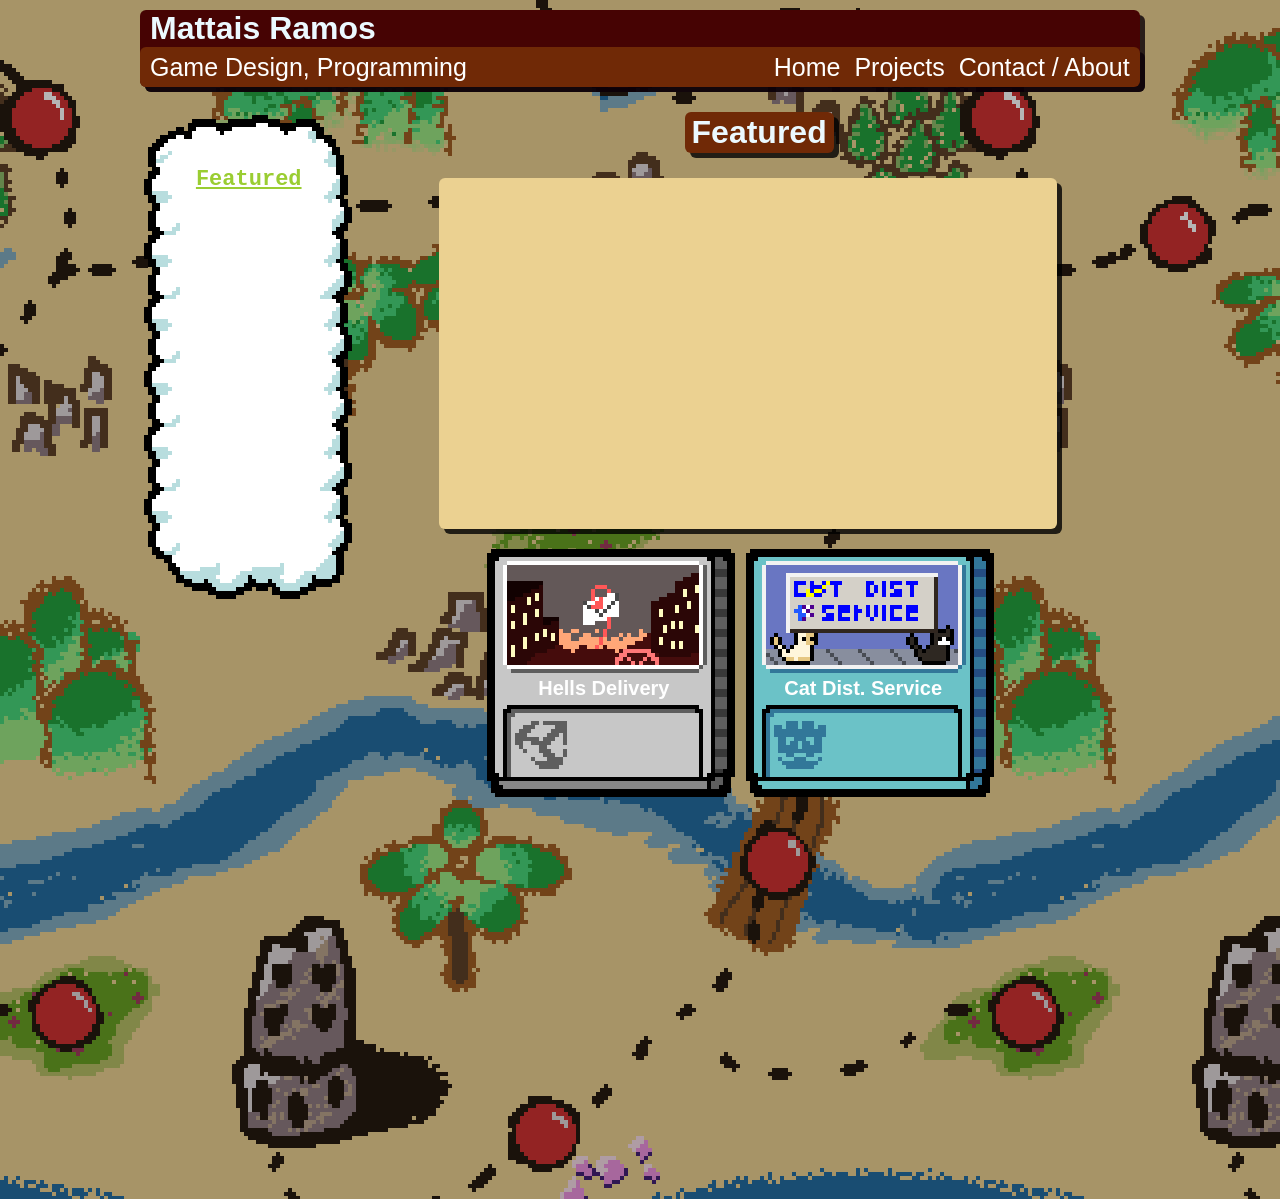
==== index.html @ 0dccd1d8 "Revert "update page titles" This reverts commit 664ba6760673d54da1ab7a30f8c1ce354d02087c." ====
<!DOCTYPE html> <!--tell the browser this is html-->

<html>

    <head>

        <meta charset="utf-8">
        <meta name="viewport" content="width=device-width,
        initial-scale=1">
        
        
        <link rel="stylesheet" href="style.css">

        <title>Home</title>
        
        <style>
            main
            {
                
                background-color: #ebd191;
                border-color: rgba(0, 0,0,0);
                
            }

            h1
            {
                color:#ebf9ff;
            }

            header
            {
                background-color: #702906;
            }

            header_container
            {
                background-color: #460303;
                
            }
        </style>

    </head>
    <body style="background-color: #ebd191;
    background-image: url(Images/WorldMapBackground.png);
    background-repeat: repeat-x;
    background-position-x: center;">

        

        <div class="box"> 
            
            
               <header_container>
            <titleText> <h1 style="margin-left: 1%;">Mattais Ramos</h1>  </titleText> 

            <header> <topBarLabel style="margin-left: 1%;"> Game Design, Programming </topBarLabel>  
            <a href="index.html"  style="margin-left: 29%;""><topBarLabel>Home</topBarLabel></a>
            <a href="projects.html"> <topBarLabel>Projects</topBarLabel></a>
            <a href="Contact.html"><topBarLabel>Contact / About</topBarLabel></a>
            </header>
            </header_container>
            
                <nav style="background-image: url(Images/NavBar.png);"> 
                <ul>
                    <li> <a href="#featured"><navLabel>Featured</navLabel></a></li>
                    <li>  </li>
                    <li>  </li>
                    <li>  </li>
                    <li>  </li>
                </ul>
                </nav>
                
                <main style="box-shadow: 5px 5px rgba(0, 0, 0, 0.8);
                background-color: #702906; 
                text-align: center;
                width: fit-content;
                height: fit-content;
                padding-bottom: 10px;
                padding-left: 5px;
                padding-right:5px;
                margin-left: 42%;
                grid-row: 2/3;">
                <h1>Featured</h1>
                </main>
                <br>
            <main style="width:80%; margin-left: 10%;
            grid-row: 3/4;">
            <br>
            <video src="Videos/Demo Reel (1).mp4" autoplay loop muted playsinline width="100%" height="32%"></video>
            <br>
            <br>
            </main>
            
            

             <div class="gridContainter" style="grid-row: 4/5;">
                

                <a href="HellsDelivery.html" style="margin-left: 50%;">
                    <button class = "cart" 
                    style="background-image: url(Images/HellsDeliveryCart.png);">
                        <gameLabel><h2>Hells Delivery</h2></gameLabel>
                    </button>
                </a>
                
                <a href="CatDistServ.html" style="margin-left: 50%;">
                <button class = "cart" 
                style="background-image: url(Images/CatDistServiceCart.png);">
                <gameLabel><h2>Cat Dist. Service</h2></gameLabel>
                </button>
                </a>

            </div>

            <br>
            
           
            

            

        </div>

        


        
    </body>

</html>
---- style.css ----
.box 
{
    max-width: 1000px;
    margin:50px auto;

    display: grid;
    grid-gap: 20px 10px;
    grid-template-columns: auto minmax(0, 1fr);
    justify-content: center;
}

html{
    scroll-padding-top: 80px;
}

header, nav, main, footer, titleText, cart, header_container
{
    border-radius: 6px;
}


.sticky
{
    position: -webkit-sticky;
    position: sticky;
}

header_container
{
    position: sticky;
    top: 0px;
    margin-top: -4%;
    background-color: rgb(255, 255, 255);
    grid-row: auto;
    grid-column: 1 / 4;
    height: auto;
    z-index: 10;
    box-shadow: 5px 5px rgba(12, 0, 8, 0.8);
}


header
{
    margin-top: 1%;
    background-color: rgb(56, 141, 190);
    height: 40px;
    align-content: center;
    box-shadow: 5px 5px rgba(12, 0, 8, 0.8);
}

nav
{
    position: -webkit-sticky;
    position: sticky;
    top:90px;
    grid-row: 2 / 20;
    grid-column: 1 / 2;
    width: 212px;
    height:500px
}


.projectInfo
{
    max-width: 1000px;
    margin:50px auto;

    display: grid;
    grid-gap: 20px 10px;
    grid-template-columns: auto minmax(0, 1fr);
}

main
{
    border: 2px, solid, rgb(46, 0, 0);
    background-color: rgb(90, 31, 31);
    margin-top: 5px;
    width:auto;
    height:fit-content;
    grid-row: auto;
    grid-column: auto;
    box-shadow: 5px 5px rgba(0, 0, 0, 0.8);
}

mainRight
{
    border: 2px, solid, rgba(255, 102, 0, 1);
    margin-top: 5px;
    height:auto;
    width: auto;
    grid-row: auto;
    grid-column: auto
}

footer
{
    grid-row: auto;
    grid-column: 1 / 4;
}

projectDesc
{
    border: 2px, solid, rgba(255, 102, 0, 1);
    margin-top: 0px;
    height:160px;
    grid-row: 4/ 5;
    grid-column: 1 / 4;
}

h1
{
    font-family: 'Segoe UI', Tahoma, Geneva, Verdana, sans-serif;
    color: rgb(56, 141, 190);
    margin: 0px 0px -10px 0px;
}

h2
{
    font-family: 'Segoe UI', Tahoma, Geneva, Verdana, sans-serif;
    color: rgb(255, 255, 255);
    margin-left: 10px;
    margin-top: 5px;
    margin-bottom: 5px;
}

h3
{
    font-family: 'Segoe UI', Tahoma, Geneva, Verdana, sans-serif;
    color: rgb(190, 190, 190);
    margin-left: 10px;
    margin-top: 5px;
    margin-bottom: 5px;
}

ul
{
    text-align: center;
    list-style-type: none;
    margin-top: 60px;
    margin-left: -21%;
}

li
{
    margin: auto auto;
    margin-top: 20px;
}

a
{
    text-decoration: none;
}

p
{
    font-size: 20px;
    margin-left: 10px;
    margin-right: 2px;
    font-family: 'Segoe UI', Tahoma, Geneva, Verdana, sans-serif;
    margin-top: 10px;
    color: rgb(24, 4, 4);
}

html
{
    scroll-behavior: smooth;
}

navLabel
{
    display: inline;
    font-size: 22px;
    font-family: monospace;
    font-weight: bold;
    margin: 0 0 0 10px;
    color: yellowgreen;
    text-decoration: underline;
}

topBarLabel
{
    display: inline;
    font-size: 25px;
    font-family: 'Segoe UI', Tahoma, Geneva, Verdana, sans-serif;
    margin: 0 0 0 10px;
    color: rgb(255, 255, 255);
}


.gridContainter
{
    display: grid;
    gap: 10px;
    grid-template-columns: repeat(3, 1fr);
    grid-template-rows: 40px 250px;
}

.cart
{
    max-width: 248px;
    min-width: 248px;
    max-height: 248px;
    min-height: 248px;
    margin:0px 0px, 0px, 0px;
}

gameLabel
{
    position: relative;

    top:15px;
    left: -5%;
    text-align: center;
    vertical-align: top;
}


.featureText
{
    max-width: 750px;
    max-height: 100px;
    margin:0px 0px, 0px, 0px;
    text-align: center;
}

cartridge
{
    grid-row: auto;
    grid-column: auto;
}

img
{
   vertical-align:middle;
}

button
{
    background-image: none;
    border: none;
    appearance: none;
    background-color: inherit;
    cursor: pointer;
}

centerText
{
    text-align: center;
    
}

videoLink
{
    font-size: 20px;
    font-family: sans-serif;
    color: yellowgreen;
    text-decoration: underline;
}

anno
{
    font-size: 16px;
    margin-left: 10px;
    margin-right: 2px;
    font-family: 'Segoe UI', Tahoma, Geneva, Verdana, sans-serif;
    margin-top: 10px;
    color: rgb(24, 4, 4);
    font-style: italic;
}

.carousel {
    overflow-x: auto;
    width: 80%;
    grid-row: auto;
    grid-column: 1/4;
    margin: 3em auto;
    display: flex;
    scroll-behavior: smooth;
    gap: 5em;
    scroll-snap-type: x mandatory;
    anchor-name: --carousel;
    scroll-marker-group: before;
}

.carousel::scroll-button(right)
{
    content: ">";
    width: 60px;
    height: 60px;
    cursor: pointer;
    position:fixed;
    position-anchor: --carousel;
    position-area: right center;
    translate: -50%;
    
}

.carousel::scroll-button(left)
{
    content: "<";
    width: 60px;
    height: 60px;
    cursor: pointer;
    position:fixed;
    position-anchor: --carousel;
    position-area: left center;
    translate: 50%;
    
}

.carousel::scroll-marker-group
{
    grid-row: auto;
    grid-column: 1/4;
    display: flex;
    justify-content: center;
    gap: 0.5em;

}

.carousel::-webkit-scrollbar{
    display: none;
}

.card
{
    scroll-snap-align: center;
    flex: 0 0 216px;
    aspect-ratio: 5/5;
    padding: 1em;
    background-color: rgba(245, 245, 220, 0);
    border-radius: .5em;
    text-align: center;
    align-content: center;
    scroll-snap-stop: always;
    cursor: pointer;
}

.card::scroll-marker{
    content: ' ';
    height: 1em;
    width: 1em;
    background-color: #001736;
    border-radius: 50%;
}

.card::scroll-marker:target-current
{
    background-color: #c916a5;
}

@media(max-width: 500px)
{
    .card
    {
        flex: 0 0 100%;
    }
}
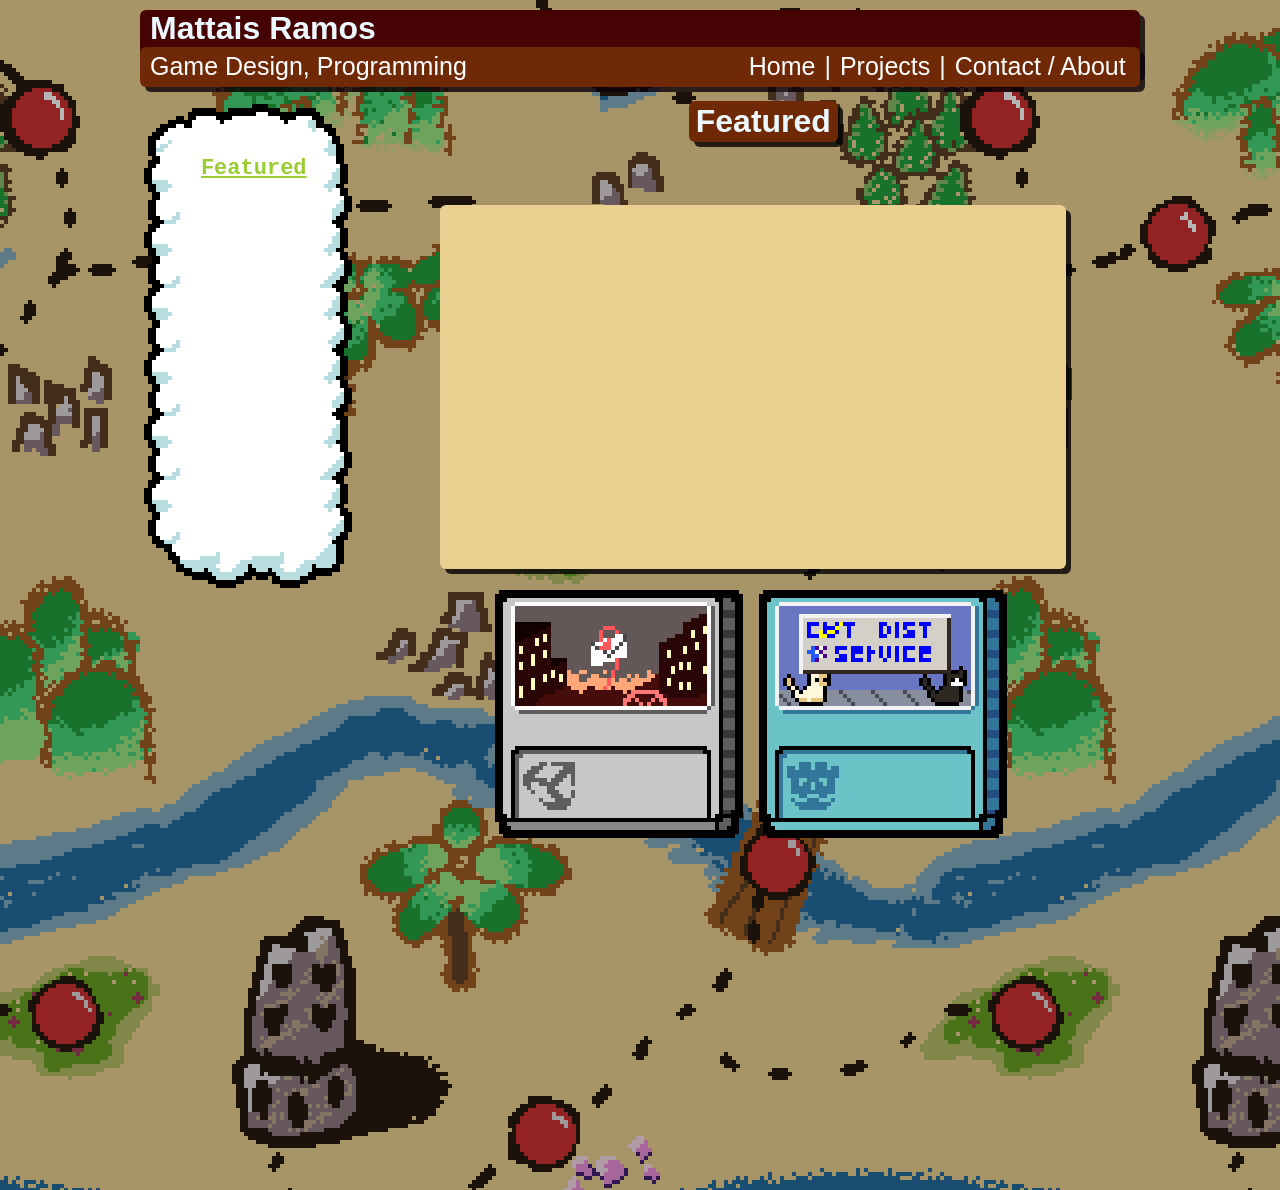
==== commit 17271287: "Fix for screen size adjustments" ====
--- a/index.html
+++ b/index.html
@@ -5,9 +5,8 @@
     <head>
 
         <meta charset="utf-8">
-        <meta name="viewport" content="width=device-width,
+        <meta name="viewport" content="width-device-width,
         initial-scale=1">
-        
         
         <link rel="stylesheet" href="style.css">
 
@@ -50,14 +49,19 @@
         <div class="box"> 
             
             
-               <header_container>
+              
+              <header_container >
             <titleText> <h1 style="margin-left: 1%;">Mattais Ramos</h1>  </titleText> 
 
             <header> <topBarLabel style="margin-left: 1%;"> Game Design, Programming </topBarLabel>  
-            <a href="index.html"  style="margin-left: 29%;""><topBarLabel>Home</topBarLabel></a>
+            <a href="index.html"  style="margin-left: 27%;"><topBarLabel>Home</topBarLabel></a>
+            <topBarLabel>|</topBarLabel>
             <a href="projects.html"> <topBarLabel>Projects</topBarLabel></a>
+             <topBarLabel>|</topBarLabel>
+           
             <a href="Contact.html"><topBarLabel>Contact / About</topBarLabel></a>
-            </header>
+            
+        </header>
             </header_container>
             
                 <nav style="background-image: url(Images/NavBar.png);"> 
@@ -79,36 +83,42 @@
                 padding-left: 5px;
                 padding-right:5px;
                 margin-left: 42%;
-                grid-row: 2/3;">
+                grid-column: 2/4;">
                 <h1>Featured</h1>
                 </main>
                 <br>
             <main style="width:80%; margin-left: 10%;
-            grid-row: 3/4;">
+            grid-column: 2/4;">
             <br>
-            <video src="Videos/Demo Reel (1).mp4" autoplay loop muted playsinline width="100%" height="32%"></video>
+            <video src="Videos/Demo Reel (1).mp4" autoplay loop muted playsinline width="100%" height="320px"></video>
             <br>
             <br>
             </main>
             
             
 
-             <div class="gridContainter" style="grid-row: 4/5;">
+             <div class="gridContainter" style="grid-column: 2/4;
+             display: inline;
+             text-align: center;
+             ">
                 
-
-                <a href="HellsDelivery.html" style="margin-left: 50%;">
-                    <button class = "cart" 
-                    style="background-image: url(Images/HellsDeliveryCart.png);">
-                        <gameLabel><h2>Hells Delivery</h2></gameLabel>
+                <div style="position: relative; display: inline;">
+                <a href="HellsDelivery.html">
+                    <button class = "cart" >
+                    <img src="Images/HellsDeliveryCart.png" style="width: 100%;">
+                        
                     </button>
                 </a>
+                </div>
                 
-                <a href="CatDistServ.html" style="margin-left: 50%;">
-                <button class = "cart" 
-                style="background-image: url(Images/CatDistServiceCart.png);">
-                <gameLabel><h2>Cat Dist. Service</h2></gameLabel>
+                <div style="position: relative; display: inline;">
+                <a href="CatDistServ.html">
+                <button >
+                <img src="Images/CatDistServiceCart.png" style="width: 100%;">
+                
                 </button>
                 </a>
+                </div>
 
             </div>
 
--- a/style.css
+++ b/style.css
@@ -5,7 +5,7 @@
 
     display: grid;
     grid-gap: 20px 10px;
-    grid-template-columns: auto minmax(0, 1fr);
+    grid-template-columns: auto minmax(0, 1fr)  minmax(0, 1fr);
     justify-content: center;
 }
 
@@ -43,7 +43,8 @@
 {
     margin-top: 1%;
     background-color: rgb(56, 141, 190);
-    height: 40px;
+    
+    height: 60%;
     align-content: center;
     box-shadow: 5px 5px rgba(12, 0, 8, 0.8);
 }
@@ -68,6 +69,7 @@
     display: grid;
     grid-gap: 20px 10px;
     grid-template-columns: auto minmax(0, 1fr);
+    width: 100%;
 }
 
 main
@@ -75,11 +77,12 @@
     border: 2px, solid, rgb(46, 0, 0);
     background-color: rgb(90, 31, 31);
     margin-top: 5px;
-    width:auto;
+  
     height:fit-content;
     grid-row: auto;
     grid-column: auto;
     box-shadow: 5px 5px rgba(0, 0, 0, 0.8);
+
 }
 
 mainRight
@@ -168,22 +171,24 @@
 
 navLabel
 {
-    display: inline;
+    display: grid;
     font-size: 22px;
     font-family: monospace;
     font-weight: bold;
     margin: 0 0 0 10px;
     color: yellowgreen;
     text-decoration: underline;
+    width: 100%;
 }
 
 topBarLabel
 {
-    display: inline;
+    
     font-size: 25px;
     font-family: 'Segoe UI', Tahoma, Geneva, Verdana, sans-serif;
     margin: 0 0 0 10px;
     color: rgb(255, 255, 255);
+    margin-left: 0.5%;
 }
 
 
@@ -192,26 +197,23 @@
     display: grid;
     gap: 10px;
     grid-template-columns: repeat(3, 1fr);
-    grid-template-rows: 40px 250px;
+
 }
 
 .cart
 {
-    max-width: 248px;
-    min-width: 248px;
-    max-height: 248px;
-    min-height: 248px;
     margin:0px 0px, 0px, 0px;
 }
 
 gameLabel
 {
-    position: relative;
-
-    top:15px;
-    left: -5%;
-    text-align: center;
-    vertical-align: top;
+    position: absolute;
+
+    top:54%;
+    left:46%;
+    width: 100%;
+    font-size: 80%;
+    transform: translate(-50%, -50%);
 }
 
 
@@ -231,7 +233,8 @@
 
 img
 {
-   vertical-align:middle;
+   
+   display: flex;
 }
 
 button
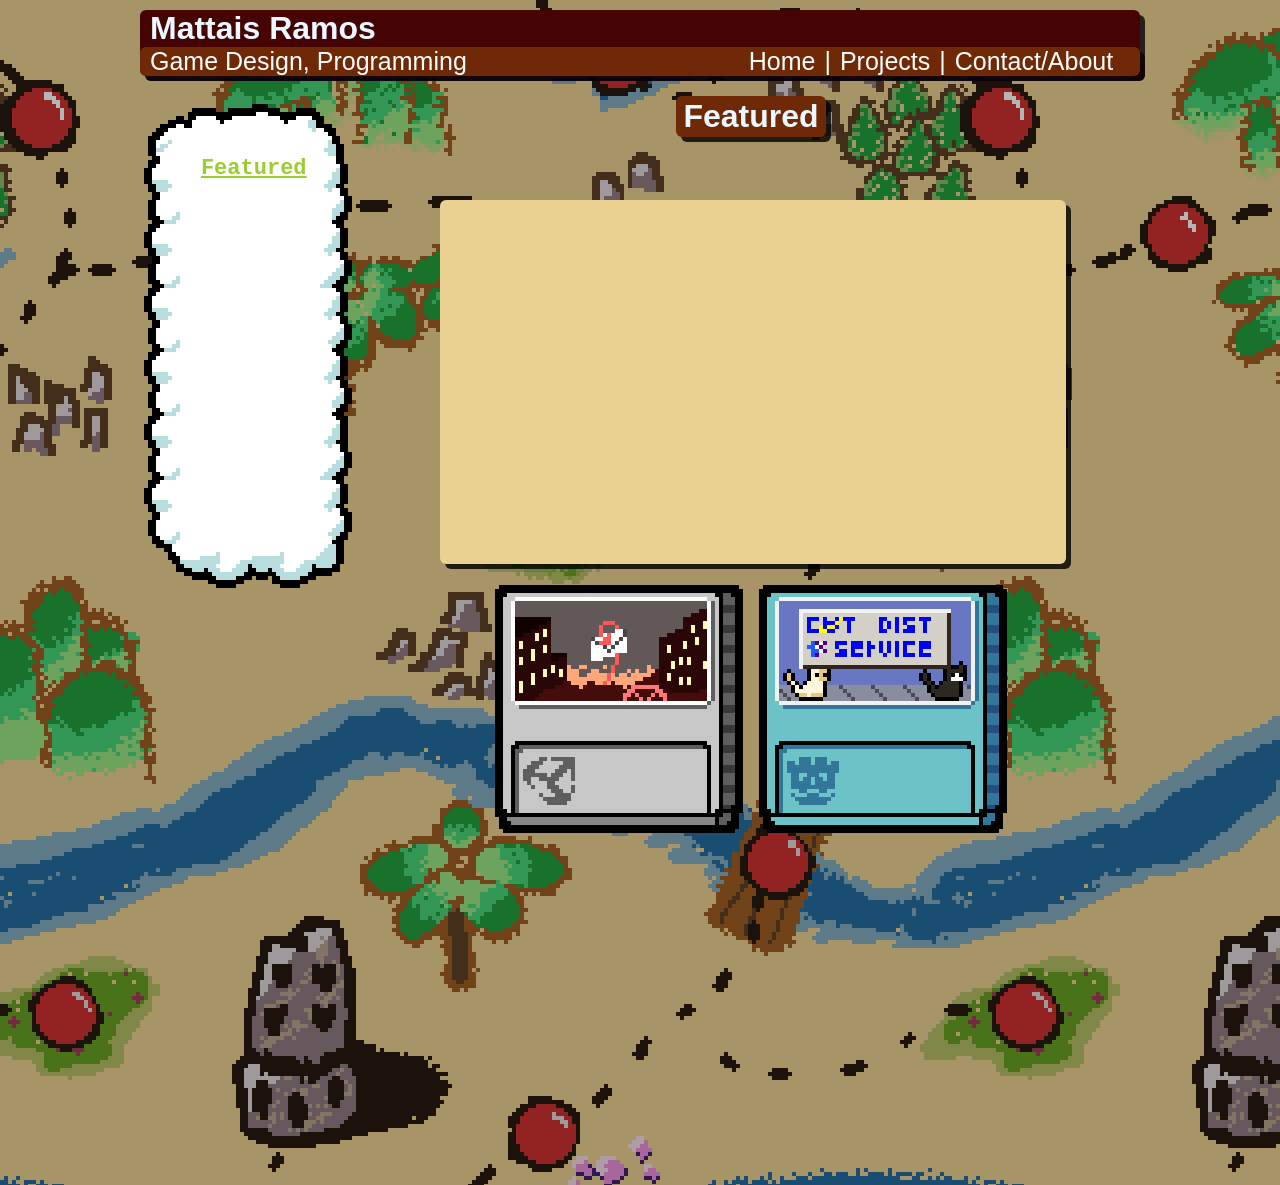
==== commit e0cb7080: "Phone version updates" ====
--- a/index.html
+++ b/index.html
@@ -36,6 +36,32 @@
                 background-color: #460303;
                 
             }
+
+            @media only screen and (max-width: 500px) {
+                
+
+                #nav
+                {
+                    display: none;
+                }
+
+                #header
+                {
+                    font-size: 10px;
+                }
+
+                #headNav
+                {
+                    font-size: 14px;
+                    
+                }
+
+                #leftMostHeadNav
+                {
+                    font-size: 14px;
+                    margin-left: -18%;
+                }
+            }
         </style>
 
     </head>
@@ -50,21 +76,27 @@
             
             
               
-              <header_container >
+               <header_container id="header">
+                
             <titleText> <h1 style="margin-left: 1%;">Mattais Ramos</h1>  </titleText> 
 
-            <header> <topBarLabel style="margin-left: 1%;"> Game Design, Programming </topBarLabel>  
-            <a href="index.html"  style="margin-left: 27%;"><topBarLabel>Home</topBarLabel></a>
-            <topBarLabel>|</topBarLabel>
-            <a href="projects.html"> <topBarLabel>Projects</topBarLabel></a>
-             <topBarLabel>|</topBarLabel>
+            <div id="headNav">
+            <header> <topBarLabel  id="headNav" style="margin-left: 1%;"> Game Design, Programming </topBarLabel>  
+            <a href="index.html"  style="margin-left: 27%;"><topBarLabel id="leftMostHeadNav">Home</topBarLabel></a>
+            <topBarLabel id="headNav">|</topBarLabel>
+            <a href="projects.html"> <topBarLabel id="headNav">Projects</topBarLabel></a>
+             <topBarLabel id="headNav">|</topBarLabel>
            
-            <a href="Contact.html"><topBarLabel>Contact / About</topBarLabel></a>
+            <a href="Contact.html"><topBarLabel id="headNav">Contact/About</topBarLabel></a>
+            </div>
+
+        </header>
+            </header_container>
             
         </header>
             </header_container>
             
-                <nav style="background-image: url(Images/NavBar.png);"> 
+                <nav id="nav" style="background-image: url(Images/NavBar.png);"> 
                 <ul>
                     <li> <a href="#featured"><navLabel>Featured</navLabel></a></li>
                     <li>  </li>
@@ -82,8 +114,8 @@
                 padding-bottom: 10px;
                 padding-left: 5px;
                 padding-right:5px;
-                margin-left: 42%;
-                grid-column: 2/4;">
+                grid-column: 2/4;
+                margin: auto;">
                 <h1>Featured</h1>
                 </main>
                 <br>
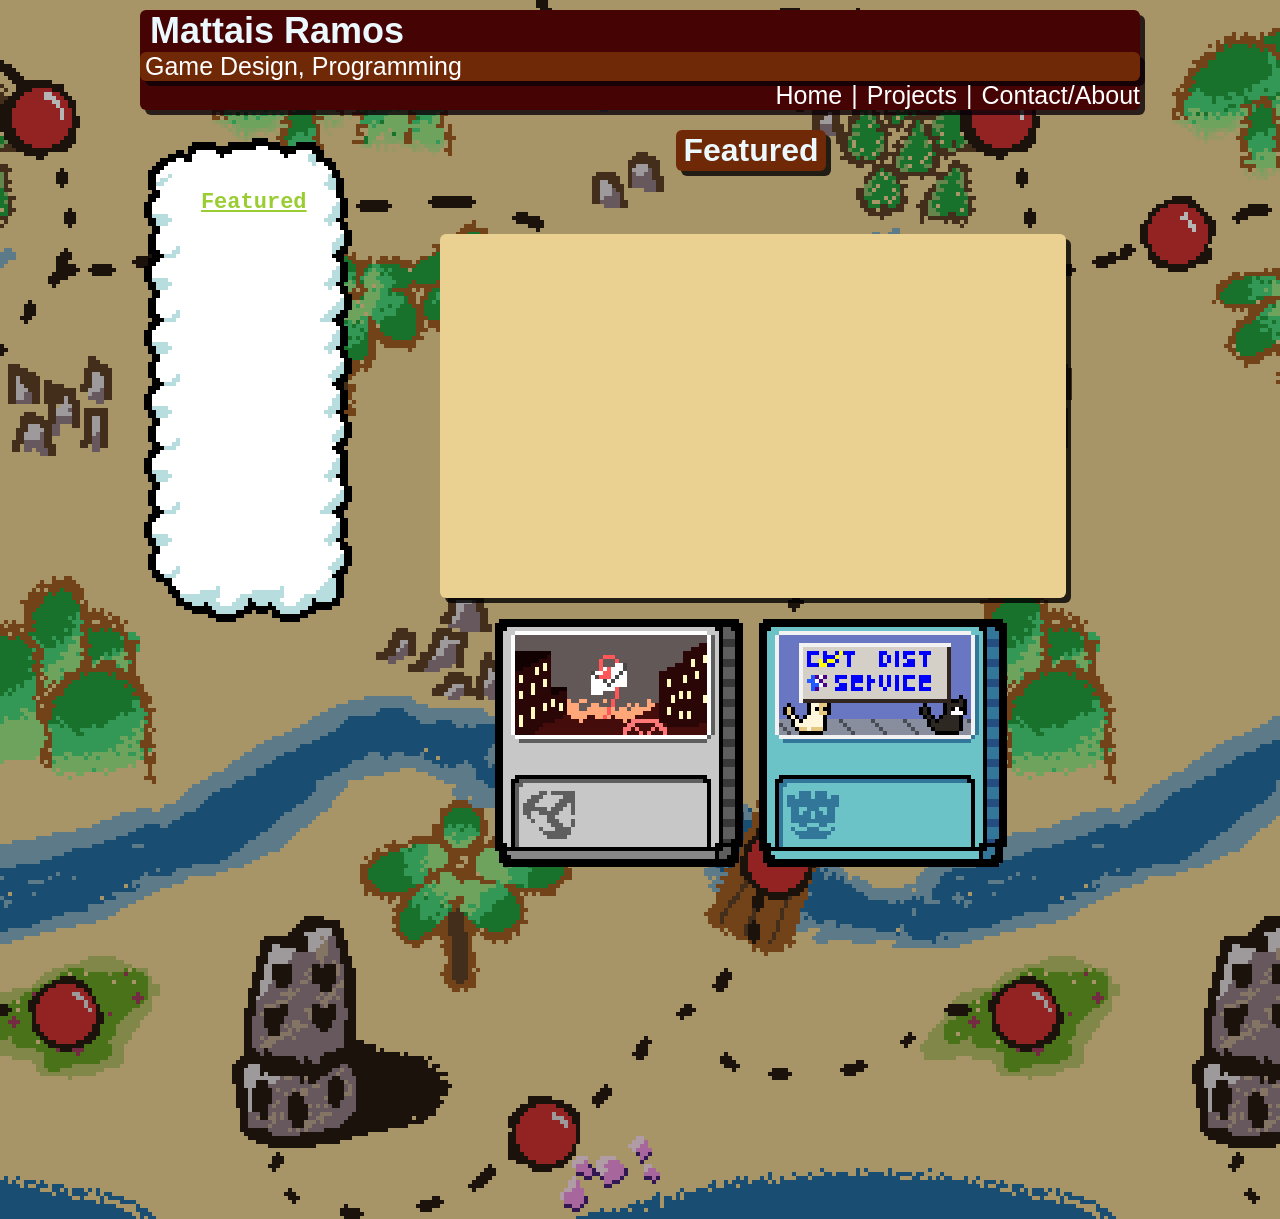
==== commit d59b116d: "Phone update + image fixes" ====
--- a/index.html
+++ b/index.html
@@ -45,22 +45,19 @@
                     display: none;
                 }
 
-                #header
-                {
-                    font-size: 10px;
-                }
-
+                
+                
                 #headNav
                 {
-                    font-size: 14px;
+                    font-size: 16px;
                     
                 }
 
-                #leftMostHeadNav
+                #topHeadNav
                 {
                     font-size: 14px;
-                    margin-left: -18%;
                 }
+                
             }
         </style>
 
@@ -80,9 +77,12 @@
                 
             <titleText> <h1 style="margin-left: 1%;">Mattais Ramos</h1>  </titleText> 
 
-            <div id="headNav">
-            <header> <topBarLabel  id="headNav" style="margin-left: 1%;"> Game Design, Programming </topBarLabel>  
-            <a href="index.html"  style="margin-left: 27%;"><topBarLabel id="leftMostHeadNav">Home</topBarLabel></a>
+            <div>
+            <header> <topBarLabel id="topHeadNav"> Game Design, Programming </topBarLabel>  
+            </div>
+
+            <div  style=" text-align: right;">
+            <a href="index.html"><topBarLabel id="headNav">Home</topBarLabel></a>
             <topBarLabel id="headNav">|</topBarLabel>
             <a href="projects.html"> <topBarLabel id="headNav">Projects</topBarLabel></a>
              <topBarLabel id="headNav">|</topBarLabel>
@@ -93,8 +93,7 @@
         </header>
             </header_container>
             
-        </header>
-            </header_container>
+       
             
                 <nav id="nav" style="background-image: url(Images/NavBar.png);"> 
                 <ul>
--- a/style.css
+++ b/style.css
@@ -18,6 +18,18 @@
     border-radius: 6px;
 }
 
+titleText
+{
+    font-size: 18px;
+}
+
+@media only screen and (max-width: 500px) {
+    titleText
+    {
+        font-size: 10px;
+    }
+
+}
 
 .sticky
 {
@@ -44,7 +56,7 @@
     margin-top: 1%;
     background-color: rgb(56, 141, 190);
     
-    height: 60%;
+    height: 36%;
     align-content: center;
     box-shadow: 5px 5px rgba(12, 0, 8, 0.8);
 }
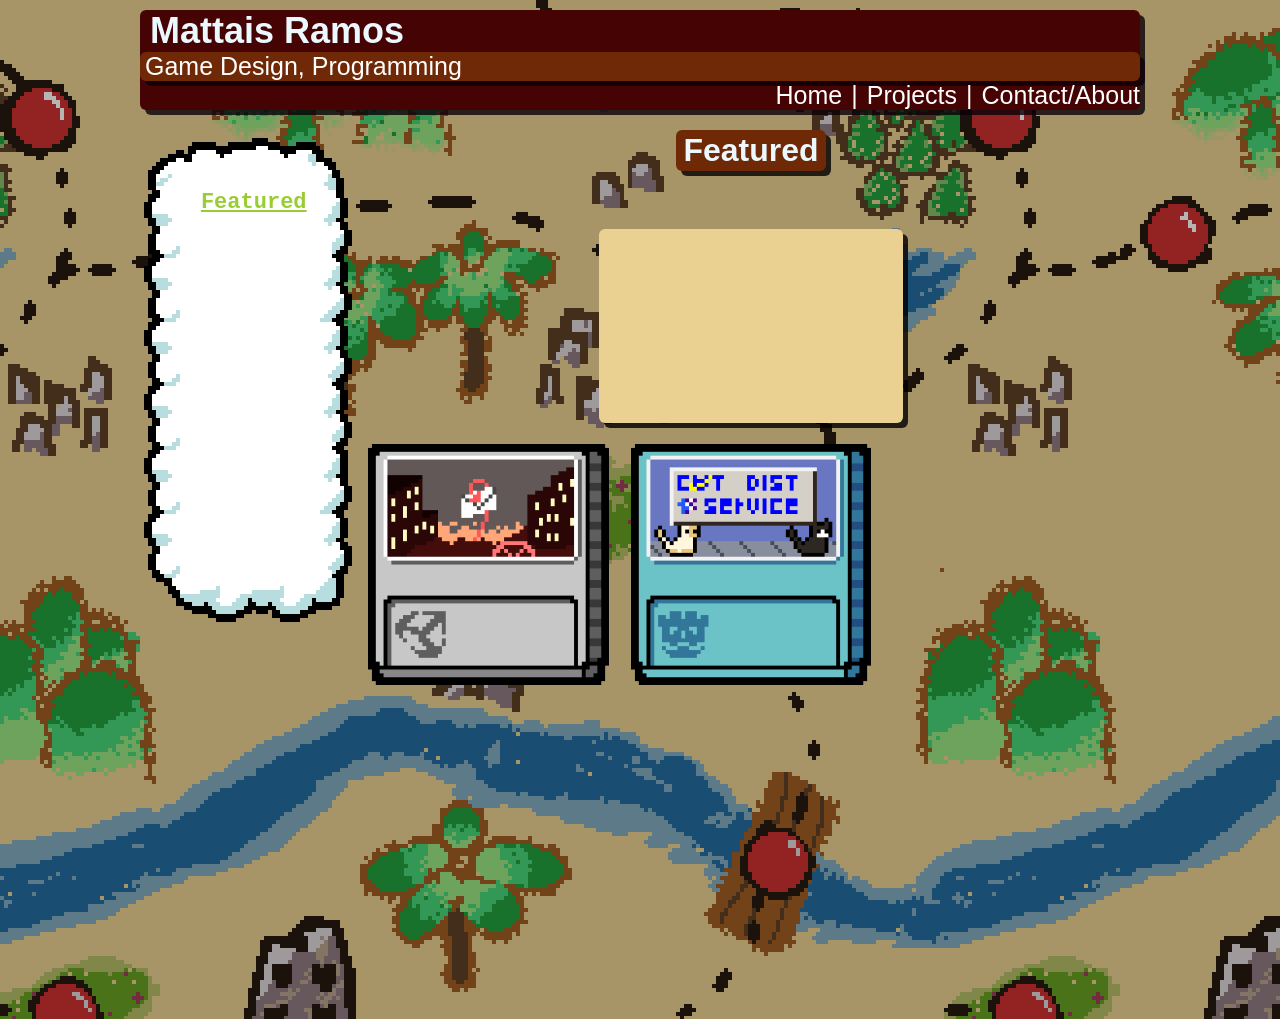
==== commit 39bf8457: "Final? phone fixes" ====
--- a/index.html
+++ b/index.html
@@ -40,22 +40,31 @@
             @media only screen and (max-width: 500px) {
                 
 
-                #nav
+                 #nav
+    {
+        
+        display: none;
+    }
+
+    #header
+    {
+        font-size: 10px;
+    }
+
+    #headNav
+    {
+        font-size: 16px;
+        
+    }
+
+    #topHeadNav
+    {
+        font-size: 14px;
+    }
+
+    h1
                 {
-                    display: none;
-                }
-
-                
-                
-                #headNav
-                {
-                    font-size: 16px;
-                    
-                }
-
-                #topHeadNav
-                {
-                    font-size: 14px;
+                    font-size: 22px;
                 }
                 
             }
@@ -118,10 +127,12 @@
                 <h1>Featured</h1>
                 </main>
                 <br>
-            <main style="width:80%; margin-left: 10%;
+
+            <main style="width:fit-content; height: fit-content;
+            margin: auto;
             grid-column: 2/4;">
             <br>
-            <video src="Videos/Demo Reel (1).mp4" autoplay loop muted playsinline width="100%" height="320px"></video>
+            <video src="Videos/Demo Reel (1).mp4" autoplay loop muted playsinline width="100%" height="100%"></video>
             <br>
             <br>
             </main>
@@ -129,11 +140,10 @@
             
 
              <div class="gridContainter" style="grid-column: 2/4;
-             display: inline;
-             text-align: center;
+            margin: auto;
              ">
                 
-                <div style="position: relative; display: inline;">
+                <div style="position: relative;  margin: auto;">
                 <a href="HellsDelivery.html">
                     <button class = "cart" >
                     <img src="Images/HellsDeliveryCart.png" style="width: 100%;">
@@ -142,7 +152,7 @@
                 </a>
                 </div>
                 
-                <div style="position: relative; display: inline;">
+                <div style="position: relative;  margin: auto;">
                 <a href="CatDistServ.html">
                 <button >
                 <img src="Images/CatDistServiceCart.png" style="width: 100%;">
@@ -153,7 +163,7 @@
 
             </div>
 
-            <br>
+           
             
            
             
--- a/style.css
+++ b/style.css
@@ -28,6 +28,8 @@
     {
         font-size: 10px;
     }
+
+    
 
 }
 
